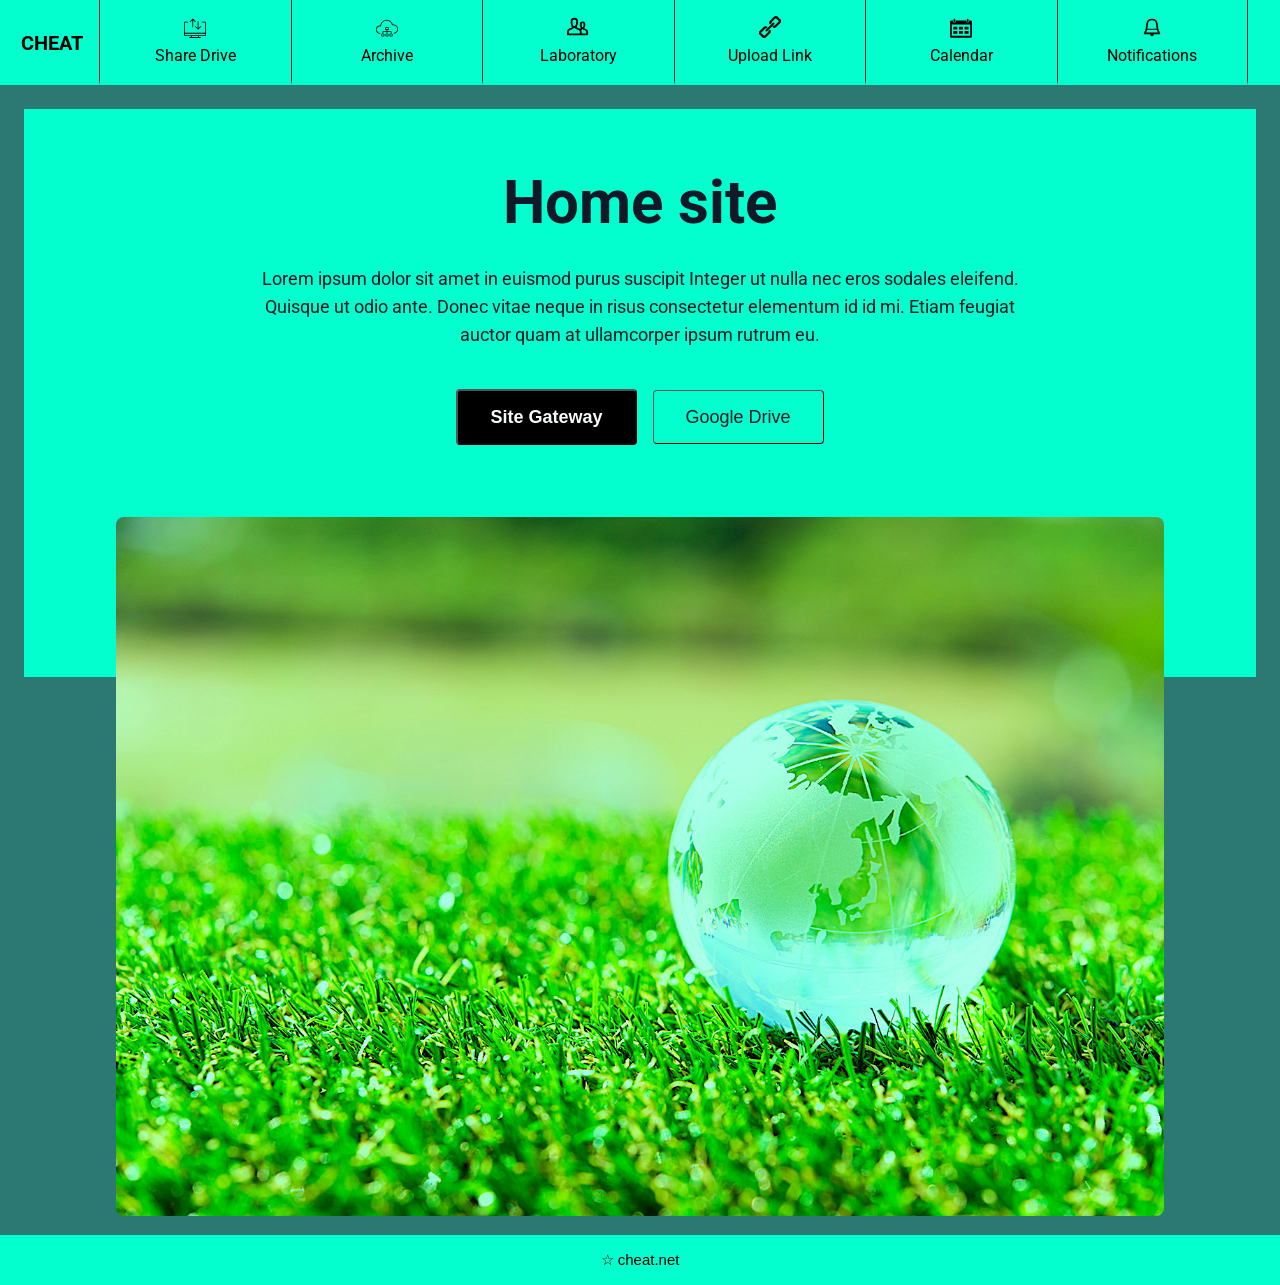
==== index.html @ fdf942d3 "first commit" ====
<!DOCTYPE html>
<html>
  <head>
    <meta charset="UTF-8">
    <title>cheat.net</title>
    <meta name="viewport" content="width=device-width, initial-scale=1">
    <link rel="stylesheet" href="./css/header.css">
    <link rel="stylesheet" href="./css/reset.min.css">
    <link rel="stylesheet" href="./css/style.css">
    <link rel="stylesheet" href="./css/index.css">
    <!-- Google tag (gtag.js) -->
    <script async src="https://www.googletagmanager.com/gtag/js?id=G-7MY5P9TV7J"></script>
    <script>
      window.dataLayer = window.dataLayer || [];
      function gtag(){dataLayer.push(arguments);}
      gtag('js', new Date());
      gtag('config', 'G-7MY5P9TV7J');
    </script>
  </head>
  <body>
    <header class="site-header">
      <div class="site-header__wrapper">
        <div class="site-header__start">
          <a href="./index" class="brand">CHEAT</a>
        </div>
        <div class="site-header__middle">
          <nav class="nav">
            <button class="nav__toggle" aria-expanded="false" type="menu-button" aria-haspopup="true" aria-label="menu">
              menu
            </button>
            <ul class="nav__wrapper">
              <!-- <li class="nav__item">
                <a href="../../index">
                  <svg viewBox="0 0 24 24" width="24px" height="24px" x="0" y="0" preserveAspectRatio="xMinYMin meet" class="nav-icon" focusable="false" xmlns="http://www.w3.org/2000/svg">
                    <path d="M22,9.45,12.85,3.26A1.52,1.52,0,0,0,12,3a1.49,1.49,0,0,0-.84.26L2,9.45,3.06,11,4,10.37V20a1,1,0,0,0,1,1h5V16h4v5h5a1,1,0,0,0,1-1V10.37l.94.63Z" class="active-item" style="fill-opacity: 1"></path>
                    <path d="M22,9.45L12.85,3.26a1.5,1.5,0,0,0-1.69,0L2,9.45,3.06,11,4,10.37V20a1,1,0,0,0,1,1h6V16h2v5h6a1,1,0,0,0,1-1V10.37L20.94,11ZM18,19H15V15a1,1,0,0,0-1-1H10a1,1,0,0,0-1,1v4H6V8.89l6-4,6,4V19Z" class="inactive-item" style="fill: currentColor"></path>
                  </svg>
                  <span>Home</span>
                </a>
              </li> -->
              <li class="nav__item">
                <a href="./share_drive/top">
                  <svg viewBox="0 -25 200 200" width="200px" height="200px" preserveAspectRatio="xMinYMin meet" class="nav-icon" focusable="false" xmlns="http://www.w3.org/2000/svg">
                    <path d="M53.585,185.942a7.556,7.556,0,0,1-7.547-7.548v-4.528a7.555,7.555,0,0,1,7.547-7.547H64.906v-9.812H7.547A7.556,7.556,0,0,1,0,148.961V35a7.555,7.555,0,0,1,7.547-7.547H37.736V35H7.547v93.208H192.453V35H161.51V27.451h30.943A7.555,7.555,0,0,1,200,35V148.961a7.556,7.556,0,0,1-7.547,7.547H135.095v9.812h11.321a7.555,7.555,0,0,1,7.547,7.547v4.528a7.556,7.556,0,0,1-7.547,7.548Zm0-7.548h92.831v-4.528H53.585ZM72.453,166.32h55.094v-9.812H72.453ZM7.547,148.961H192.453V135.753H7.547ZM125.282,97.428,101.105,73.252a3.774,3.774,0,0,1,5.337-5.337l17.709,17.709V23.4a3.774,3.774,0,0,1,7.547,0V85.675l17.76-17.76a3.773,3.773,0,0,1,5.336,5.337L130.618,97.428a3.774,3.774,0,0,1-5.337,0ZM75.824,75.138V12.909L58.115,30.618a3.774,3.774,0,1,1-5.337-5.337L76.955,1.105a3.774,3.774,0,0,1,5.337,0l24.176,24.176a3.773,3.773,0,1,1-5.336,5.337l-17.76-17.76V75.138a3.774,3.774,0,0,1-7.547,0Z" class="active-item" style="fill: currentColor"></path>
                  </svg>
                  <span>Share Drive</span>
                </a>
              </li>
              <li class="nav__item">
                <a href="./archive/top">
                  <svg viewBox="0 -35 200 200" width="200px" height="200px" x="0" y="0" preserveAspectRatio="xMinYMin meet" class="nav-icon" focusable="false" xmlns="http://www.w3.org/2000/svg">
                    <path d="M129.747,150.842a6.734,6.734,0,0,1-6.734-6.734V131.987a6.734,6.734,0,0,1,6.734-6.735h4.041v-13.8H103.365v13.8h3.485a6.734,6.734,0,0,1,6.734,6.735v12.121a6.734,6.734,0,0,1-6.734,6.734H92.71a6.734,6.734,0,0,1-6.734-6.734V131.987a6.734,6.734,0,0,1,6.734-6.735h3.922v-13.8H65.773v13.8h4.041a6.734,6.734,0,0,1,6.734,6.735v12.121a6.734,6.734,0,0,1-6.734,6.734H55a6.734,6.734,0,0,1-6.734-6.734V131.987A6.734,6.734,0,0,1,55,125.253h4.04V108.081a3.367,3.367,0,0,1,3.367-3.367H96.632V92.256H89.342a6.734,6.734,0,0,1-6.734-6.734V73.4a6.734,6.734,0,0,1,6.734-6.734h20.876a6.734,6.734,0,0,1,6.734,6.734V85.522a6.734,6.734,0,0,1-6.734,6.734h-6.853v12.458h33.788a3.367,3.367,0,0,1,3.367,3.367v17.172h4.04a6.735,6.735,0,0,1,6.735,6.735v12.121a6.734,6.734,0,0,1-6.735,6.734Zm0-6.734h14.815V131.987H129.747Zm-37.037,0h14.141V131.987H92.71Zm-37.71,0H69.814V131.987H55ZM89.342,85.522h20.876V73.4H89.342Zm-50.505,40.4h-1.8a37.037,37.037,0,1,1,0-74.074c.963,0,1.941.038,2.907.113a56.057,56.057,0,0,1,5.773-20.384,57.022,57.022,0,0,1,5.5-8.833A57.39,57.39,0,0,1,96.97,0,57.552,57.552,0,0,1,144.5,25.226a56.153,56.153,0,0,1,7.761,16.9A42.116,42.116,0,0,1,200,83.838a42.1,42.1,0,0,1-39.277,42v-6.75a35.356,35.356,0,1,0-13.7-68.89,50.363,50.363,0,0,0-31.9-40.119A50.651,50.651,0,0,0,55.09,28.853,49.722,49.722,0,0,0,46.465,56.9c0,1.055.035,2.136.1,3.213a30.31,30.31,0,1,0-9.53,59.077h1.8v6.733h0Z" class="active-item" style="fill: currentColor"></path>
                  </svg>
                  <span>Archive</span>
                </a>
              </li>
              <li class="nav__item">
                <a href="./laboratory/top">
                  <svg viewBox="0 0 24 24" width="24px" height="24px" x="0" y="0" preserveAspectRatio="xMinYMin meet" class="nav-icon" focusable="false" xmlns="http://www.w3.org/2000/svg">
                    <path d="M16,17.85V20a1,1,0,0,1-1,1H1a1,1,0,0,1-1-1V17.85a4,4,0,0,1,2.55-3.73l2.95-1.2V11.71l-0.73-1.3A6,6,0,0,1,4,7.47V6a4,4,0,0,1,4.39-4A4.12,4.12,0,0,1,12,6.21V7.47a6,6,0,0,1-.77,2.94l-0.73,1.3v1.21l2.95,1.2A4,4,0,0,1,16,17.85Zm4.75-3.65L19,13.53v-1a6,6,0,0,0,1-3.31V9a3,3,0,0,0-6,0V9.18a6,6,0,0,0,.61,2.58A3.61,3.61,0,0,0,16,13a3.62,3.62,0,0,1,2,3.24V21h4a1,1,0,0,0,1-1V17.47A3.5,3.5,0,0,0,20.75,14.2Z" class="inactive-item" style="fill-opacity: 1"></path>
                    <path d="M20.74,14.2L19,13.54V12.86l0.25-.41A5,5,0,0,0,20,9.82V9a3,3,0,0,0-6,0V9.82a5,5,0,0,0,.75,2.63L15,12.86v0.68l-1,.37a4,4,0,0,0-.58-0.28l-2.45-1V10.83A8,8,0,0,0,12,7V6A4,4,0,0,0,4,6V7a8,8,0,0,0,1,3.86v1.84l-2.45,1A4,4,0,0,0,0,17.35V20a1,1,0,0,0,1,1H22a1,1,0,0,0,1-1V17.47A3.5,3.5,0,0,0,20.74,14.2ZM16,8.75a1,1,0,0,1,2,0v1.44a3,3,0,0,1-.38,1.46l-0.33.6a0.25,0.25,0,0,1-.22.13H16.93a0.25,0.25,0,0,1-.22-0.13l-0.33-.6A3,3,0,0,1,16,10.19V8.75ZM6,5.85a2,2,0,0,1,4,0V7.28a6,6,0,0,1-.71,2.83L9,10.72a1,1,0,0,1-.88.53H7.92A1,1,0,0,1,7,10.72l-0.33-.61A6,6,0,0,1,6,7.28V5.85ZM14,19H2V17.25a2,2,0,0,1,1.26-1.86L7,13.92v-1a3,3,0,0,0,1,.18H8a3,3,0,0,0,1-.18v1l3.72,1.42A2,2,0,0,1,14,17.21V19Zm7,0H16V17.35a4,4,0,0,0-.55-2l1.05-.4V14.07a2,2,0,0,0,.4.05h0.2a2,2,0,0,0,.4-0.05v0.88l2.53,1a1.5,1.5,0,0,1,1,1.4V19Z" class="active-item" style="fill: currentColor"></path>
                  </svg>
                  <span>Laboratory</span>
                </a>
              </li>
              <li class="nav__item">
                <a href="./upload-link/app">
                  <svg viewBox="0 0 200 200" width="200px" height="200px" x="0" y="0" preserveAspectRatio="xMinYMin meet" class="nav-icon" focusable="false" xmlns="http://www.w3.org/2000/svg">
                    <path d="M153.2 0a24.32 24.32 0 0 0-16.92 6.7L100 42.98a24.31 24.31 0 0 0 .77 34.32l.54.53 14.4-14.39-.55-.54a4.08 4.08 0 0 1-.77-5.52l36.27-36.27a4.09 4.09 0 0 1 5.53.77l21.92 21.93a4.08 4.08 0 0 1 .78 5.53L142.63 85.6a4.08 4.08 0 0 1-5.52-.77l-.55-.55-14.39 14.4.54.54a24.3 24.3 0 0 0 34.32.77l36.26-36.27a24.31 24.31 0 0 0-.77-34.31L170.6 7.48A24.32 24.32 0 0 0 153.2 0Zm-21.32 59.4a8.85 8.85 0 0 0-6.38 2.58L67.6 119.87l-5.63 5.63A8.85 8.85 0 1 0 74.5 138l5.62-5.62L94.52 118l23.47-23.48 14.4-14.39L138 74.5a8.85 8.85 0 0 0-6.13-15.1Zm-71.2 33.92A24.3 24.3 0 0 0 42.97 100L6.7 136.27a24.31 24.31 0 0 0 .77 34.31l21.92 21.93a24.31 24.31 0 0 0 34.32.77l36.27-36.26a24.3 24.3 0 0 0-.78-34.32l-.54-.53-14.39 14.39.54.53a4.08 4.08 0 0 1 .77 5.53L49.32 178.9a4.08 4.08 0 0 1-5.52-.77l-21.93-21.93a4.08 4.08 0 0 1-.77-5.53l36.26-36.26a4.08 4.08 0 0 1 5.53.77l.54.54 14.4-14.4-.54-.53a24.3 24.3 0 0 0-16.6-7.46Z" class="active-item" style="fill: currentColor"></path>
                  </svg>
                  <span>Upload Link</span>
                </a>
              </li>
              <li class="nav__item">
                <a onclick="authentication()">
                  <svg viewBox="0 -25 200 200" width="200px" height="200px" x="0" y="0" preserveAspectRatio="xMinYMin meet" class="nav-icon" focusable="false" xmlns="http://www.w3.org/2000/svg">
                    <path d="M39.8,0a7.545,7.545,0,0,0-7.559,7.565V21.93A7.545,7.545,0,0,0,39.8,29.495h.83A7.55,7.55,0,0,0,48.2,21.93V7.565A7.55,7.55,0,0,0,40.634,0ZM159.7,0a7.55,7.55,0,0,0-7.565,7.565V21.93a7.55,7.55,0,0,0,7.565,7.565h.83a7.545,7.545,0,0,0,7.559-7.565V7.565A7.545,7.545,0,0,0,160.533,0ZM11.881,15.287A11.881,11.881,0,0,0,0,27.168V159.842a11.881,11.881,0,0,0,11.881,11.881H188.119A11.881,11.881,0,0,0,200,159.842V27.168a11.881,11.881,0,0,0-11.881-11.881H172.646v7.774a11.881,11.881,0,0,1-11.881,11.881h-1.3a11.881,11.881,0,0,1-11.881-11.881V15.287H52.759v7.774A11.881,11.881,0,0,1,40.877,34.942H39.566A11.881,11.881,0,0,1,27.685,23.061V15.287Zm6.927,36.631H181.192a2.97,2.97,0,0,1,2.97,2.97v97.035a2.97,2.97,0,0,1-2.97,2.97H18.808a2.97,2.97,0,0,1-2.97-2.97V54.888A2.97,2.97,0,0,1,18.808,51.917Zm14.55,20.752a2.964,2.964,0,0,0-2.97,2.97V94.692a2.964,2.964,0,0,0,2.97,2.97H64a2.964,2.964,0,0,0,2.97-2.97V75.64A2.964,2.964,0,0,0,64,72.669Zm50.9,0a2.964,2.964,0,0,0-2.97,2.97V94.692a2.964,2.964,0,0,0,2.97,2.97H114.9a2.964,2.964,0,0,0,2.97-2.97V75.64a2.964,2.964,0,0,0-2.97-2.97Zm50.908,0a2.964,2.964,0,0,0-2.97,2.97V94.692a2.964,2.964,0,0,0,2.97,2.97H165.8a2.964,2.964,0,0,0,2.97-2.97V75.64a2.964,2.964,0,0,0-2.97-2.97ZM33.358,112.293a2.964,2.964,0,0,0-2.97,2.97v19.052a2.964,2.964,0,0,0,2.97,2.97H64a2.964,2.964,0,0,0,2.97-2.97V115.264a2.964,2.964,0,0,0-2.97-2.97Zm50.9,0a2.964,2.964,0,0,0-2.97,2.97v19.052a2.964,2.964,0,0,0,2.97,2.97H114.9a2.964,2.964,0,0,0,2.97-2.97V115.264a2.964,2.964,0,0,0-2.97-2.97Zm50.908,0a2.964,2.964,0,0,0-2.97,2.97v19.052a2.964,2.964,0,0,0,2.97,2.97H165.8a2.964,2.964,0,0,0,2.97-2.97V115.264a2.964,2.964,0,0,0-2.97-2.97Z"></path>
                  </svg>
                  <span>Calendar</span>
                </a>
              </li>
              <li class="nav__item">
                <a onclick="notifications()">
                  <svg viewBox="0 0 24 24" width="24px" height="24px" x="0" y="0" preserveAspectRatio="xMinYMin meet" class="nav-icon" focusable="false" xmlns="http://www.w3.org/2000/svg">
                    <path d="M18.94,14H5.06L5.79,8.44A6.26,6.26,0,0,1,12,3h0a6.26,6.26,0,0,1,6.21,5.44Zm2,5-1.71-4H4.78L3.06,19a0.71,0.71,0,0,0-.06.28,0.75,0.75,0,0,0,.75.76H10a2,2,0,1,0,4,0h6.27A0.74,0.74,0,0,0,20.94,19Z" class="inactive-item" style="fill-opacity: 1"></path>
                    <path d="M20.94,19L19,14.49s-0.41-3.06-.8-6.06A6.26,6.26,0,0,0,12,3h0A6.26,6.26,0,0,0,5.79,8.44L5,14.49,3.06,19a0.71,0.71,0,0,0-.06.28,0.75,0.75,0,0,0,.75.76H10a2,2,0,1,0,4,0h6.27A0.74,0.74,0,0,0,20.94,19ZM12,4.75h0a4.39,4.39,0,0,1,4.35,3.81c0.28,2.1.56,4.35,0.7,5.44H7L7.65,8.56A4.39,4.39,0,0,1,12,4.75ZM5.52,18l1.3-3H17.18l1.3,3h-13Z" class="active-item" style="fill: currentColor"></path>
                  </svg>
                  <span>Notifications</span>
                </a>
              </li>
            </ul>
          </nav>
        </div>
      </div>
    </header>
    <div class="margin-0 outerMargin-top sm:outerMargin-top sm:outerMargin md:outerMargin outerMargin-bgColor"> <!-- outerMargin-top の後ろに overflow-y-auto ※追加するとスクロール可能になる -->
      <div class="margin-bgColor">
        <div class="container flex flex-col buttonCenter contentPosition contentCenter innerMargin-top sm:innerMargin-top imgPosition textCenter md:imgPosition lg:imgPosition md:contentPosition lg:contentPosition textColor">
          <h1 class="titleSize sm:titleSize titleSemibold textColor">
            Home site
          </h1>
          <p class="comment-while sm:comment-while textSize sm:textSize xl:textWidth textColor">
            Lorem ipsum dolor sit amet in euismod purus suscipit Integer ut nulla nec eros sodales eleifend. Quisque ut odio ante. Donec vitae neque in risus consectetur elementum id id mi. Etiam feugiat auctor quam at ullamcorper ipsum rutrum eu.
          </p>
          <div class="flex">
            <button type="button" onclick="location.href='./error'" class="buttonMargin sm:buttonMargin textSize sm:textSize fontSemibold roundedCorner button-bgColor textColor-inversion">
              Site Gateway
            </button>
            <button type="button" onclick="location.href='./share_drive/top'" class="buttonMargin sm:buttonMargin textSize border roundedCorner textColor">
              Google Drive
            </button>
          </div>
        </div>
      </div>
      <a href="#expansion">
        <img src="./img/news_banner_1500.jpg" alt="" class="imgWidth contentCenter imgPosition-top lg:imgPosition-top imgRoundedCorner">
      </a>
    </div>
    <a href="#expansion_close">
      <div id="expansion" class="popup hidden_button">
        <p style="text-align: center; font-size: 20px; font-weight: bold; padding-top: 10px;">What do you want to do?　❌</p>
        <p>　</p>
        <button id="expansion-button" onclick="sslFormAccess()">SSL証明書 確認フォーム</button>
        <p>　</p>
        <button id="expansion-button2" onclick="householdFormAccess()">家計簿登録フォーム［秀樹専用］</button>
        <p>　</p>
        <button id="expansion-button3" onclick="safetyFormAccess()">安否確認フォーム［緊急時専用］</button>
      </div>
    </a>
    <br>
    <footer class="automatic_laboratory">
      <p class="automatic_laboratory">☆ cheat.net</p>
    </footer>
    <script src="./js/admin.js"></script>
  </body>
</html>

<style>
  body,html {
    height: 100%;
    background-color: #2C7873;
  }

  .popup {
    display: none;
    position: fixed;
    top: 50%;
    left: 50%;
    transform: translate(-50%, -50%);
    background-color: rgb(0, 255, 247);
    padding: 10px;
    border: 1.5px solid rgb(255, 255, 255);
    box-shadow: 0px 0px 50px rgba(0, 0, 0, 50);
    border-radius: 1rem;
  }

  /* ポップアップが表示されたときのスタイル */
  .popup:target {
    display: block;
  }

  .hidden_button {
    text-align: center;
    font-size: 6px;
    width: 350px;
    height: 270px;
  }

  @media (min-width: 768px) {
    .hidden_button {
      font-size: 15px;
      width: 450px;
      height: 300px;
    }
  }
</style>
---- css/header.css ----
/*
** The Header Media Queries **
** Tweak as per your needs **
*/
.brand {
  font-weight: bold;
  font-size: 20px;
  padding-left: 5px;
}

.site-header {
  position: relative;
  background-color: #03ffcd;
}

.site-header-ab {
  position: relative;
  background-color: #03ffcd;
}

.site-header__middle {
  flex: 1;
}

.site-header__wrapper {
  display: flex;
  justify-content: space-between;
  align-items: center;
  padding: 1rem;
}

@media (min-width: 940px) {
  .site-header__wrapper {
    padding-top: 0;
    padding-bottom: 0;
  }
}

.nav {
  margin-left: 1rem;
  margin-right: 1rem;
}

@media (min-width: 940px) {
  .nav__wrapper {
    display: flex;
    justify-content: center;
  }
}

@media (max-width: 939px) {
  .nav__wrapper {
    position: absolute;
    top: 100%;
    right: 0;
    left: 0;
    z-index: -1;
    background-color: #d9f0f7;
    visibility: hidden;
    opacity: 0;
    transform: translateY(-100%);
    transition: transform 0.3s ease-out, opacity 0.3s ease-out;
  }

  .nav__wrapper.active {
    visibility: visible;
    opacity: 1;
    transform: translateY(0);
  }
}

@media (min-width: 940px) {
  .nav__item:last-child a {
    border-right: 1px solid #222;
  }
}

@media (min-width: 1100px) {
  .nav__item {
    min-width: 140px;
    flex: 1;
  }
}

.nav__item a {
  display: block;
  padding: 1rem 1.25rem;
  border-left: 4px solid transparent;
}

@media (min-width: 940px) {
  .nav__item a {
    text-align: center;
    border-left: 1px solid #222;
    border-bottom: 4px solid transparent;
  }
}

.nav__item svg {
  display: inline-block;
  vertical-align: middle;
  width: 22px;
  height: 22px;
  margin-right: 1rem;
}

@media (min-width: 940px) {
  .nav__item svg {
    display: block;
    margin: 0 auto 0.5rem;
  }
}

.nav__item.active a {
  border-left-color: #222;
}

@media (min-width: 940px) {
  .nav__item.active a {
    border-bottom-color: #222;
  }
}

.nav__toggle {
  background: aqua;
  position: absolute;
  right: 1rem;
  top: 0.8rem;
  padding-top: 5px;
  padding-bottom: 5px;
  padding-left: 10px;
  padding-right: 10px;
  font-size: 15px;
}

@media (min-width: 940px) {
  .nav__toggle {
    display: none;
  }
}

.search {
  display: flex;
}

.search__toggle {
  appearance: none;
  order: 1;
  font-size: 0;
  width: 34px;
  height: 34px;
  background: url("../img/header-3/search.svg") center right/22px no-repeat;
  border: 0;
  display: none;
}

@media (max-width: 1239px) {
  .search__toggle {
    display: block;
  }
}

@media (max-width: 939px) {
  .search__toggle {
    position: absolute;
    right: 5.5rem;
    top: 0.65rem;
    background: url("../img/header-3/search.svg") center/22px no-repeat;
    display: block;
  }
}

.search__toggle.active {
  background: url("../img/header-5/close.svg") center/22px no-repeat;
}

.search__form {
  flex: 1;
  display: none;
}

@media (min-width: 1240px) {
  .search__form {
    display: block;
  }

  .search__form input {
    min-width: 220px;
  }
}

@media (max-width: 1239px) {
  .search__form {
    position: absolute;
    left: 0;
    right: 0;
    top: 100%;
  }

  .search__form.active {
    display: block;
  }

  .search__form input {
    outline: solid 1px;
  }
}

.search__form input {
  appearance: none;
  width: 100%;
  border: 0;
  background-color: #fff;
  border-radius: 0;
  font-size: 16px;
  padding: 0.5rem;
}

@media (max-width: 939px) {
  .search__form input {
    border-bottom: 1px solid #979797;
  }
}

.inactive-item {
  opacity: 0;
}
---- css/style.css ----
@import url("https://fonts.googleapis.com/css2?family=Roboto:wght@400;700&display=swap");
.wrapper {
  max-width: 1140px;
  padding-left: 1rem;
  padding-right: 1rem;
  margin-left: auto;
  margin-right: auto;
}

*,
*:before,
*:after {
  box-sizing: border-box;
}

a {
  text-decoration: none;
  color: #222;
}

html {
  -webkit-font-smoothing: antialiased;
  -moz-osx-font-smoothing: grayscale;
}

body {
  font-family: "Roboto", sans-serif;
}

@media screen and (max-width: 768px) {
  .main {
    width: 100%;
    max-width: 90%;
    margin: auto;
  }
}

/* @media screen and (min-width: 769px) {
  .list_up {
    width: 100%;
    max-width: 550px;
    margin: auto;
  }
}

@media screen and (max-width: 768px) {
  .list_up {
    width: 100%;
    max-width: 90%;
    margin: auto;
  }
} */

@media screen and (min-width: 769px) {
  .main {
    width: 100%;
    max-width: 850px;
    margin: auto;
  }
}

.sr-only {
  position: absolute;
  clip: rect(1px, 1px, 1px, 1px);
  padding: 0;
  border: 0;
  height: 1px;
  width: 1px;
  overflow: hidden;
}

.button {
  -webkit-appearance: none;
     -moz-appearance: none;
          appearance: none;
  color: #fff;
  background-color: #2fa0f6;
  min-width: 120px;
  padding: 0.5rem 1rem;
  border-radius: 5px;
  text-align: center;
}

.button svg {
  display: inline-block;
  vertical-align: middle;
  width: 24px;
  height: 24px;
  fill: #fff;
}

.button span {
  display: none;
}

@media (min-width: 600px) {
  .button span {
    display: initial;
  }
}

.button--icon {
  min-width: initial;
  padding: 0.5rem;
}

img {
  /* padding-top: 15px; 「これが邪魔」 */
  width: 90%;
  display: block;
  margin: auto;
  z-index: 1;
}

@media screen and (max-width: 768px) {
  .google_drive {
    padding-top: 15px;
    padding-bottom: 15px;
    width: 200px;
    display: block;
    margin: auto;
    z-index: 1;
  }
}

@media screen and (min-width: 769px) {
  .google_drive {
    padding-top: 15px;
    padding-bottom: 15px;
    width: 300px;
    display: block;
    margin: auto;
    z-index: 1;
  }
}

.nav__toggle img {
  position: absolute;
  top: 0;
  left: 0;
  z-index: 0;
}

/* 768px以下の場合、フォントサイズを13pxに変更 */
@media screen and (max-width: 768px) {
  p {
    font-size: 13px;
  }
}

/* 768pxより大きい場合、フォントサイズを15pxに変更 */
@media screen and (min-width: 769px) {
  p {
    font-size: 15px;
  }
}

@media screen and (max-width: 768px) {
  .usage {
    font-size: 13px;
  }
}

@media screen and (min-width: 769px) {
  .usage {
    font-size: 16px;
  }
}

header {
  position: relative;
  z-index: 1; /* z-indexプロパティを使用して画像を背面に移動させる */
}

header img { /* 画像の親要素 */
  position: absolute;
  top: 0;
  left: 0;
  z-index: 0;
}

/* フェードアップ */
.fadeUp {
  animation-name:fadeUp;
  animation-duration:0.8s;
  animation-fill-mode:forwards;
  opacity: 0;
}
@keyframes fadeUp{
  from {
    opacity: 0;
    transform: translateY(100px);
  }
  to {
    opacity: 1;
    transform: translateY(0);
  }
}

/* 遅延時間*/
.delay-time1 {
  animation-delay: 0.2s;
}
.delay-time2 {
  animation-delay: 0.3s;
}
.delay-time3 {
  animation-delay: 0.4s;
}
.delay-time4 {
  animation-delay: 0.5s;
}
.delay-time5 {
  animation-delay: 0.3s;
}
.delay-time6 {
  animation-delay: 0.3s;
}

#main-content, #sub-content {
  display: inline-block;
  margin: 0 auto;
}

#content-wrapper {
  overflow-x: scroll;
  margin: 0 auto;
}


/* 768px以下の場合、フォントサイズを13pxに変更 */
@media screen and (max-width: 768px) {
  .flex {
    display: flex;
    align-items: center;
  }
  .flex_button {
    display: flex;
    align-items: center;
    flex-direction: column;
  }
  .flex .image {
    width: 85%;
    margin: 0;
    padding: 0;
  }
  .flex .image img {
    width: 100%;
    height: auto;
  }
  .flex .left-content {
    margin: 0 0 0 10px;
    padding: 0;
  }
  .flex .title {
    margin: 0;
    padding: 0;
    font-weight: bold;
    font-size: 15px;
    text-align: center;
  }
  .flex .text {
    margin: 10px 0 0;
    padding: 0;
    font-size: 13px;
    text-align: center;
  }
}

/* 768pxより大きい場合、フォントサイズを20pxに変更 */
@media screen and (min-width: 769px) {
  .flex {
    display: flex;
    align-items: center;
  }
  .flex .image {
    width: 50%;
    margin: 0;
    padding: 0;
  }
  .flex .image img {
    width: 100%;
    height: auto;
  }
  .flex .left-content {
    margin: 0 0 0 200px;
    padding: 0;
  }
  .flex .title {
    margin: 0;
    padding: 0;
    font-weight: bold;
    font-size: 20px;
    text-align: center;
  }
  .flex .text {
    margin: 10px 0 0;
    padding: 0;
    font-size: 20px;
    text-align: center;
  }
}

hr {
  border: 1px solid gray;
  margin: 0;
}

/* 768px以下の場合、フォントサイズを13pxに変更 */
@media screen and (max-width: 768px) {
  .flex2 {
    display: flex;
    align-items: center;
    flex-direction: row-reverse;
  }
  .flex2 .image {
    /* width: 100%; */
    margin: 0;
    padding: 0;
    padding-left: 5px;
  }
  .flex2 .image img {
    width: 100%;
    height: auto;
  }
  .flex2 .left-content {
    padding: 0;
    margin-right: 10px;
  }
  .flex2 .title {
    margin: 0;
    padding: 0;
    font-weight: bold;
    font-size: 15px;
    text-align: center;
  }
  .flex2 .text {
    margin: 10px 0 0;
    padding: 0;
    font-size: 13px;
    text-align: center;
  }
}

/* 768pxより大きい場合、フォントサイズを20pxに変更 */
@media screen and (min-width: 769px) {
  .flex2 {
    display: flex;
    align-items: center;
    flex-direction: row-reverse;
  }
  .flex2 .image {
    width: 100%;
    margin: 0;
    padding: 0;
  }
  .flex2 .image img {
    width: 100%;
    height: auto;
  }
  .flex2 .left-content {
    padding: 0;
    margin-right: 100px;
  }
  .flex2 .title {
    margin: 0;
    padding: 0;
    font-weight: bold;
    font-size: 20px;
    text-align: center;
  }
  .flex2 .text {
    margin: 10px 0 0;
    padding: 0;
    font-size: 20px;
    text-align: center;
  }
}

#custom-dialog {
  display: none;
  position: fixed;
  top: 50%;
  left: 50%;
  transform: translate(-50%, -50%);
  padding: 30px;
  background-color: #fff;
  border: 2px solid #000;
  box-shadow: 0 4px 8px rgba(0, 0, 0, 0.1);
  text-align: center;
}

#custom-dialog p {
  margin-bottom: 15px;
  font-size: 20px;
  font-weight: bold;
}

#custom-dialog button {
  margin: 10px;
  padding: 8px;
  font-size: 20px;
  width: 300px;
  height: 50px;
  font-weight: bold;
}

/* index.html 拡張ボタン */
#expansion-button {
  width: 350px;
  height: 50px;
  font-size: 20px;
  font-weight: bold;
  color:rgb(0, 0, 0);
  background-color: rgb(225, 255, 0);
}

#expansion-button2 {
  width: 350px;
  height: 50px;
  font-size: 20px;
  font-weight: bold;
  color:rgb(255, 255, 255);
  background-color: rgb(0, 0, 255);
}

#expansion-button3 {
  width: 350px;
  height: 50px;
  font-size: 20px;
  font-weight: bold;
  color:rgb(255, 255, 255);
  background-color: rgb(255, 0, 0);
}

@media screen and (max-width: 768px) {
  #custom-dialog {
    display: none;
    position: fixed;
    top: 50%;
    left: 50%;
    transform: translate(-50%, -50%);
    padding: 30px;
    background-color: #fff;
    border: 2px solid #000;
    box-shadow: 0 4px 8px rgba(0, 0, 0, 0.1);
    text-align: center;
  }

  #custom-dialog p {
    margin-bottom: 15px;
    font-size: 15px;
    font-weight: bold;
  }

  #custom-dialog button {
    margin: 10px;
    padding: 3px;
    font-size: 16px;
    width: 230px;
    height: 35px;
    font-weight: bold;
  }

  #expansion-button {
    width: 270px;
    height: 40px;
    font-size: 15px;
    font-weight: bold;
  }

  #expansion-button2 {
    width: 270px;
    height: 40px;
    font-size: 15px;
    font-weight: bold;
    color:rgb(255, 255, 255);
    background-color: rgb(0, 0, 255);
  }

  #expansion-button3 {
    width: 270px;
    height: 40px;
    font-size: 15px;
    font-weight: bold;
    color:rgb(255, 255, 255);
    background-color: rgb(255, 0, 0);
  }
}

@media screen and (max-width: 768px) {
  .footer {
    display: flex;
    justify-content: center;
    position: relative;
    width: 100%;
    height: 30px;
    background-color: #03ffcd;
    bottom: 0;
    padding: 10px;
    text-align: center;
    font-family: sans-serif;
    font-size: 10px;
  }
}

@media screen and (min-width: 769px) {
  .footer {
    display: flex;
    justify-content: center;
    position: relative;
    width: 100%;
    height: 50px;
    background-color: #03ffcd;
    bottom: 0;
    padding: 17px;
    text-align: center;
    font-family: sans-serif;
    font-size: 15px;
  }
}

a.btn_AppleScript {
	display: block;
	text-align: center;
	vertical-align: middle;
	text-decoration: none;
	width: 300px;
	padding: 0.3rem 0rem;
	font-weight: bold;
  font-size: 13px;
	background: #00348d;
	border: 3px outset #00348d;
	color: #fff;
	transition: 0.5s;
}

a.btn_Shell {
	display: block;
	text-align: center;
	vertical-align: middle;
	text-decoration: none;
	width: 250px;
	padding: 0.3rem 0rem;
	font-weight: bold;
  font-size: 13px;
	background: #0ac100;
	border: 3px outset #169f31;
	color: #fff;
	transition: 0.5s;
}

a.btn_Python {
	display: block;
	text-align: center;
	vertical-align: middle;
	text-decoration: none;
	width: 230px;
	padding: 0.3rem 0rem;
	font-weight: bold;
  font-size: 13px;
	background: #015dfc;
	border: 3px outset #0037ae;
	color: #fff;
	transition: 0.5s;
}

a.btn_GAS {
	display: block;
	text-align: center;
	vertical-align: middle;
	text-decoration: none;
	width: 350px;
	padding: 0.3rem 0rem;
	font-weight: bold;
  font-size: 13px;
	background: #ffbe00;
	border: 3px outset #ffe084;
	color: #fff;
	transition: 0.5s;
}

a.btn_Batchfile {
	display: block;
	text-align: center;
	vertical-align: middle;
	text-decoration: none;
	width: 330px;
	padding: 0.3rem 0rem;
	font-weight: bold;
  font-size: 13px;
	background: #5b6163;
	border: 3px outset #717578;
	color: #fff;
	transition: 0.5s;
}

@media screen and (max-width: 768px) {
  .automatic_laboratory {
    display: flex;
    justify-content: center;
    position: relative;
    width: 100%;
    height: 30px;
    background-color: #03ffcd;
    /* bottom: 0;
    padding: 10px; */
    text-align: center;
    font-family: sans-serif;
    font-size: 10px;
    align-items: center;
  }
}

@media screen and (min-width: 769px) {
  .automatic_laboratory {
    display: flex;
    justify-content: center;
    position: relative;
    width: 100%;
    height: 50px;
    background-color: #03ffcd;
    /* bottom: 0;
    padding: 17px; */
    text-align: center;
    font-family: sans-serif;
    font-size: 15px;
    align-items: center;
  }
}

@media screen and (max-width: 768px) {
  .main_title {
    text-shadow: 1px 1px 2px black, 0 0 1em black, 0 0 0.2em black;
    text-align: center;
    font-size: 1.2rem;
    font-weight: bold;
  }

  .sub_title {
    text-shadow: 1px 1px 2px black, 0 0 1em black, 0 0 0.2em black;
    text-align: center;
    font-size: 10px;
    font-weight: bold;
    padding-bottom: 15px;
  }
}

@media screen and (min-width: 769px) {
  .main_title {
    text-shadow: 1px 1px 2px black, 0 0 1em black, 0 0 0.2em black;
    text-align: center;
    font-size: 1.5rem;
    font-weight: bold;
    padding-bottom: 10px;
  }

  .sub_title {
    text-shadow: 1px 1px 2px black, 0 0 1em black, 0 0 0.2em black;
    text-align: center;
    font-size: 20px;
    font-weight: bold;
    padding-bottom: 20px;
  }
}

@media screen and (max-width: 768px) {
  .relative-footer {
    display: flex;
    justify-content: center;
    position: relative;
    width: 100%;
    height: 30px;
    background-color: #03ffcd;
    bottom: 0;
    padding: 10px;
    text-align: center;
    font-family: sans-serif;
    font-size: 10px;
  }
}

@media screen and (min-width: 769px) {
  .relative-footer {
    display: flex;
    justify-content: center;
    position: relative;
    width: 100%;
    height: 50px;
    background-color: #03ffcd;
    bottom: 0;
    padding: 17px;
    text-align: center;
    font-family: sans-serif;
    font-size: 15px;
  }
}

@media screen and (max-width: 768px) {
  .relative-footer-top {
    display: flex;
    justify-content: center;
    position: relative;
    width: 100%;
    height: 30px;
    background-color: #03ffcd;
    bottom: 0;
    padding: 10px;
    text-align: center;
    font-family: sans-serif;
    font-size: 10px;
  }
}

@media screen and (min-width: 769px) {
  .relative-footer-top {
    display: flex;
    justify-content: center;
    position: relative;
    width: 100%;
    height: 50px;
    background-color: #03ffcd;
    bottom: 0;
    padding: 17px;
    text-align: center;
    font-family: sans-serif;
    font-size: 15px;
  }
}

@media screen and (max-width: 768px) {
  .absolute-footer {
    display: flex;
    justify-content: center;
    position: relative;
    width: 100%;
    height: 30px;
    background-color: #03ffcd;
    bottom: 0;
    padding: 10px;
    text-align: center;
    font-family: sans-serif;
    font-size: 10px;
  }
}

@media screen and (min-width: 769px) {
  .absolute-footer {
    display: flex;
    justify-content: center;
    position: absolute;
    width: 100%;
    height: 50px;
    background-color: #03ffcd;
    bottom: 0;
    padding: 17px;
    text-align: center;
    font-family: sans-serif;
    font-size: 15px;
  }
}

/* share_drive */

@media screen and (max-width: 768px) {
  a.btn_drive1 {
    display: block;
    text-align: center;
    vertical-align: middle;
    text-decoration: none;
    width: 280px;
    margin: auto;
    padding: 0.5rem 4rem;
    font-weight: bold;
    font-size: 18px;
    background: #22fc01;
    border: 6px outset #00770c;
    color: #fff;
    transition: 0.5s;
  }
  a.btn_drive1:hover {
    background: #c2f6ca;
    border: 6px outset #22fc01;
    color: #fff;
  }
}

@media screen and (min-width: 769px) {
  a.btn_drive1 {
    display: block;
    text-align: center;
    vertical-align: middle;
    text-decoration: none;
    width: 500px;
    margin: auto;
    padding: 1rem 4rem;
    font-weight: bold;
    font-size: 18px;
    background: #22fc01;
    border: 6px outset #00770c;
    color: #fff;
    transition: 0.5s;
  }
  a.btn_drive1:hover {
    background: #c2f6ca;
    border: 6px outset #22fc01;
    color: #fff;
  }
  li {
    list-style-type: none;
  }
}


@media screen and (max-width: 768px) {
  a.btn_drive2 {
    display: block;
    text-align: center;
    vertical-align: middle;
    text-decoration: none;
    width: 280px;
    margin: auto;
    padding: 0.5rem 4rem;
    font-weight: bold;
    font-size: 18px;
    background: #2273ff;
    border: 6px outset #0037ae;
    color: #fff;
    transition: 0.5s;
  }
  a.btn_drive2:hover {
    background: #8baef5;
    border: 6px outset #2273ff;
    color: #fff;
  }
}

@media screen and (min-width: 769px) {
  a.btn_drive2 {
    display: block;
    text-align: center;
    vertical-align: middle;
    text-decoration: none;
    width: 500px;
    margin: auto;
    padding: 1rem 4rem;
    font-weight: bold;
    font-size: 18px;
    background: #2273ff;
    border: 6px outset #0037ae;
    color: #fff;
    transition: 0.5s;
  }
  a.btn_drive2:hover {
    background: #8baef5;
    border: 6px outset #2273ff;
    color: #fff;
  }
}

@media screen and (max-width: 768px) {
  a.btn_drive3 {
    display: block;
    text-align: center;
    vertical-align: middle;
    text-decoration: none;
    width: 280px;
    margin: auto;
    padding: 0.5rem 4rem;
    font-weight: bold;
    font-size: 18px;
    background: #ff0000;
    border: 6px outset #691d1d;
    color: #fff;
    transition: 0.5s;
  }
  a.btn_WSL:hover {
    background: #fc3c3c;
    border: 6px outset #ff0000;
    color: #fff;
  }
}

@media screen and (min-width: 769px) {
  a.btn_drive3 {
    display: block;
    text-align: center;
    vertical-align: middle;
    text-decoration: none;
    width: 500px;
    margin: auto;
    padding: 1rem 4rem;
    font-weight: bold;
    font-size: 18px;
    background: #ff0000;
    border: 6px outset #691d1d;
    color: #fff;
    transition: 0.5s;
  }
  a.btn_WSL:hover {
    background: #fc3c3c;
    border: 6px outset #ff0000;
    color: #fff;
  }
}

/* =========================================================
details
========================================================= */

details {
  display: flex;
  /* border: 1px solid rgb(0, 0, 0); */
  border-radius: 4px;
  padding: 0.5em 0.5em 0;
}
summary {
  /* text-align: center; */
  font-weight: bold;
  margin: -0.5em -0.5em 0;
  padding: 0.5em;
  color: rgb(0, 0, 0);
  font-size: 11px;
}
details[open] {
  padding: 0.5em;
  color: rgb(0, 0, 0);
  font-size: 11px;
}
details[open] summary {
  border-bottom: 1px solid rgb(0, 0, 0);
  margin-bottom: 0.5em;
}
@media screen and (min-width: 769px) {
  details {
    display: flex;
    /* border: 1px solid rgb(0, 0, 0); */
    border-radius: 4px;
    padding: 0.5em 0.5em 0;
  }
  summary {
    /* text-align: center; */
    font-weight: bold;
    margin: -0.5em -0.5em 0;
    padding: 0.5em;
    color: rgb(0, 0, 0);
    font-size: 15px;
  }
  details[open] {
    padding: 0.5em;
    color: rgb(0, 0, 0);
    font-size: 15px;
  }
  details[open] summary {
    border-bottom: 1px solid rgb(0, 0, 0);
    margin-bottom: 0.5em;
  }
}
---- css/index.css ----
:before,:after {
  box-sizing: border-box;
  border-width: 1.5px;
  border-style: solid;
  border-color: rgb(0 0 0);
}

/* html {
  line-height: 1.5;
  -webkit-text-size-adjust: 100%;
  -moz-tab-size: 4;
  tab-size: 4;
  font-family: ui-sans-serif, system-ui, -apple-system, BlinkMacSystemFont, Segoe UI, Roboto, Helvetica Neue, Arial, Noto Sans, sans-serif, "Apple Color Emoji", "Segoe UI Emoji", Segoe UI Symbol, "Noto Color Emoji";
  font-feature-settings: normal;
  font-variation-settings: normal;
} */

body {
  margin: 0;
  line-height: inherit;
}

h1 {
  font-size: inherit;
  font-weight: inherit;
}

a {
  color: inherit;
  text-decoration: inherit;
}

/* button {
  font-family: inherit;
  font-size: 100%;
  font-weight: inherit;
  line-height: inherit;
  color: inherit;
  margin: 0;
  padding: 0;
  text-transform: none;
} */

button,[type=button] {
  -webkit-appearance: button;
  background-color: transparent;
  background-image: none;
}

h1 {
  margin: 0;
}

img {
  display: block;
  vertical-align: middle;
  max-width: 100%;
  height: auto;
}

[hidden] {
  display: none;
}

.container {
  width: 100%;
  margin-right: auto;
  margin-left: auto;
}

.fixed {
  position: fixed;
}

.margin-0 {
  inset: 0;
}

.contentCenter {
  margin-left: auto;
  margin-right: auto;
}

.comment-while {
  margin-top: 1.5rem;
  margin-bottom: 1rem;
}

.flex {
  display: flex;
}

.imgWidth {
  width: 85%;
}

.flex-col {
  flex-direction: column; /* 積み重なるように配置 */
}

.buttonCenter {
  align-items: center;
}

.roundedCorner {
  border-radius: .25rem;
}

.imgRoundedCorner {
  border-radius: .5rem;
}

.border {
  border-width: 1px;
}

.button-bgColor {
  background-color: rgb(0 0 0);
}

.outerMargin-bgColor {
  background-color: rgb(44 120 115);
}

.margin-bgColor {
  background-color: rgb(3 255 205);
}

.contentPosition {
  padding-left: 1rem;
  padding-right: 1rem;
}

.outerMargin {
  padding-left: 1.5rem;
  padding-right: 1.5rem;
}

.buttonMargin {
  padding-top: .75rem;
  padding-bottom: .75rem;
  padding-left: 2rem;
  padding-right: 2rem;
  margin: .5rem;
}

.innerMargin-top {
  padding-top: 2.5rem;
  /* padding-bottom: 4rem; */
}

.outerMargin-top {
  padding-top: 1.5rem;
  /* padding-bottom: 4rem; */
}

.imgPosition {
  padding-bottom: 6.5rem;
}

.imgPosition-top {
  margin-top: -5rem;
}

.textCenter {
  text-align: center;
}

.titleSize {
  font-size: 3rem;
  line-height: 1;
}

.textSize {
  font-size: 1.125rem;
  line-height: 1.75rem;
}

.titleSemibold {
  font-weight: 700;
}

.fontSemibold {
  font-weight: 600;
}

.textColor-inversion {
  color: rgb(249 250 251);
}

.textColor {
  color: rgb(17 24 39);
}

@media (max-width: 640px) { /* レスポンシブ対応コード(スマホサイズ) */
  .sm\:outerMargin-top {
    padding-top: 1rem;
    /* padding-bottom: 4rem; */
  }

  .sm\:innerMargin-top {
    padding-top: 3rem;
    /* padding-bottom: 4rem; */
  }

  .sm\:outerMargin {
    padding-left: 1rem;
    padding-right: 1rem;
  }

  .sm\:titleSize {
    font-size: 3rem;
    line-height: 1;
  }

  .sm\:textSize {
    font-size: 1rem;
    /* line-height: 1.75rem; */
  }

  .sm\:buttonMargin {
    padding-top: .5rem;
    padding-bottom: .5rem;
    padding-left: 1rem;
    padding-right: 1rem;
    margin: .5rem;
  }
}

@media (min-width: 640px) {
  .sm\:outerMargin {
    padding-left: 1.5rem;
    padding-right: 1.5rem;
  }

  .sm\:comment-while {
    margin-top: 2rem;
    margin-bottom: 2rem;
  }

  .sm\:titleSize {
    font-size: 3.75rem;
    line-height: 1;
  }

  .sm\:textSize {
    font-size: 1.125rem;
    line-height: 1.75rem;
  }

  .container {
    max-width: 640px;
  }
}

@media (min-width: 768px) {
  .md\:contentPosition {
    padding-left: 2.5rem;
    padding-right: 2.5rem;
  }

  .md\:outerMargin {
    padding-left: 1.5rem;
    padding-right: 1.5rem;
  }

  .md\:outerMargin-top {
    padding-top: 4rem;
    padding-bottom: 4rem;
  }

  .md\:imgPosition {
    padding-top: 4rem;
    padding-bottom: 8rem;
  }

  .container {
    max-width: 768px;
  }
}

@media (min-width: 1024px) {
  .lg\:imgPosition-top {
    margin-top: -10rem;
  }

  .lg\:contentPosition {
    padding-left: 8rem;
    padding-right: 8rem;
  }

  .lg\:imgPosition {
    padding-bottom: 14rem;
  }

  .container {
    max-width: 1024px;
  }
}

@media (min-width: 1280px) {
  .xl\:textWidth {
    max-width: 50rem;
  }

  .container {
    max-width: 1280px;
  }
}

@media (min-width: 1536px) {
  .container {
    max-width: 1536px;
  }
}
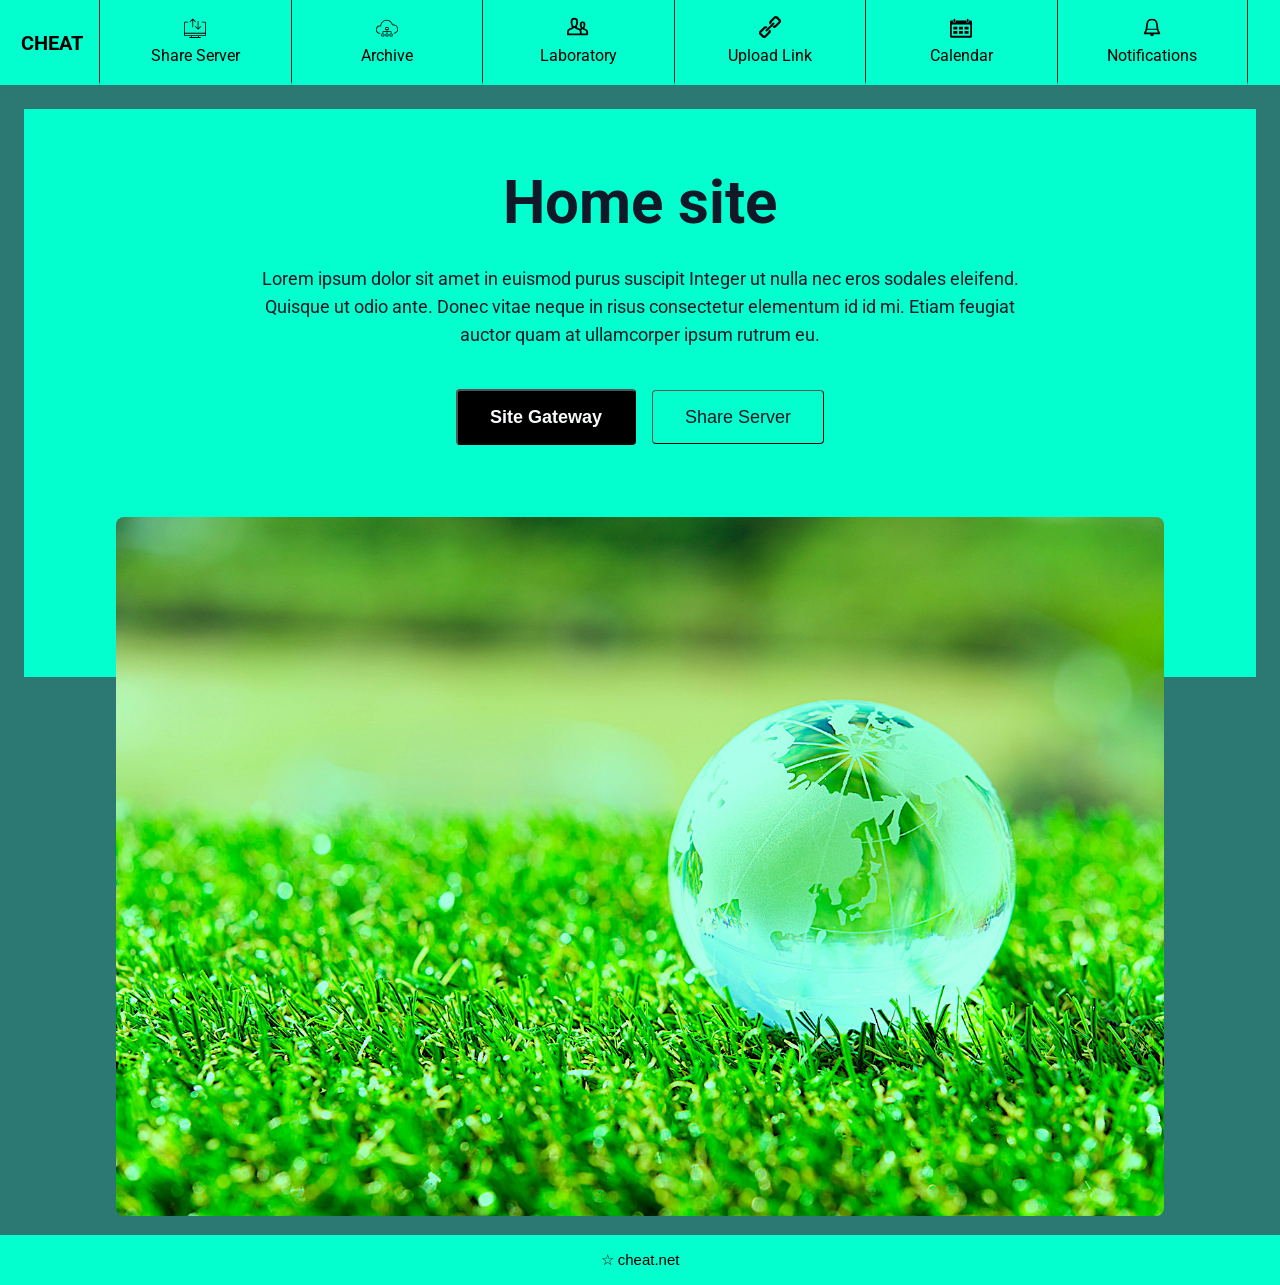
==== commit 044cff77: "share server 変更 - 1" ====
--- a/index.html
+++ b/index.html
@@ -9,13 +9,13 @@
     <link rel="stylesheet" href="./css/style.css">
     <link rel="stylesheet" href="./css/index.css">
     <!-- Google tag (gtag.js) -->
-    <script async src="https://www.googletagmanager.com/gtag/js?id=G-7MY5P9TV7J"></script>
+    <!-- <script async src="https://www.googletagmanager.com/gtag/js?id=G-7MY5P9TV7J"></script>
     <script>
       window.dataLayer = window.dataLayer || [];
       function gtag(){dataLayer.push(arguments);}
       gtag('js', new Date());
       gtag('config', 'G-7MY5P9TV7J');
-    </script>
+    </script> -->
   </head>
   <body>
     <header class="site-header">
@@ -39,11 +39,11 @@
                 </a>
               </li> -->
               <li class="nav__item">
-                <a href="./share_drive/top">
+                <a href="./share-server/internal">
                   <svg viewBox="0 -25 200 200" width="200px" height="200px" preserveAspectRatio="xMinYMin meet" class="nav-icon" focusable="false" xmlns="http://www.w3.org/2000/svg">
                     <path d="M53.585,185.942a7.556,7.556,0,0,1-7.547-7.548v-4.528a7.555,7.555,0,0,1,7.547-7.547H64.906v-9.812H7.547A7.556,7.556,0,0,1,0,148.961V35a7.555,7.555,0,0,1,7.547-7.547H37.736V35H7.547v93.208H192.453V35H161.51V27.451h30.943A7.555,7.555,0,0,1,200,35V148.961a7.556,7.556,0,0,1-7.547,7.547H135.095v9.812h11.321a7.555,7.555,0,0,1,7.547,7.547v4.528a7.556,7.556,0,0,1-7.547,7.548Zm0-7.548h92.831v-4.528H53.585ZM72.453,166.32h55.094v-9.812H72.453ZM7.547,148.961H192.453V135.753H7.547ZM125.282,97.428,101.105,73.252a3.774,3.774,0,0,1,5.337-5.337l17.709,17.709V23.4a3.774,3.774,0,0,1,7.547,0V85.675l17.76-17.76a3.773,3.773,0,0,1,5.336,5.337L130.618,97.428a3.774,3.774,0,0,1-5.337,0ZM75.824,75.138V12.909L58.115,30.618a3.774,3.774,0,1,1-5.337-5.337L76.955,1.105a3.774,3.774,0,0,1,5.337,0l24.176,24.176a3.773,3.773,0,1,1-5.336,5.337l-17.76-17.76V75.138a3.774,3.774,0,0,1-7.547,0Z" class="active-item" style="fill: currentColor"></path>
                   </svg>
-                  <span>Share Drive</span>
+                  <span>Share Server</span>
                 </a>
               </li>
               <li class="nav__item">
@@ -106,8 +106,8 @@
             <button type="button" onclick="location.href='./error'" class="buttonMargin sm:buttonMargin textSize sm:textSize fontSemibold roundedCorner button-bgColor textColor-inversion">
               Site Gateway
             </button>
-            <button type="button" onclick="location.href='./share_drive/top'" class="buttonMargin sm:buttonMargin textSize border roundedCorner textColor">
-              Google Drive
+            <button type="button" onclick="location.href='./share-server/internal'" class="buttonMargin sm:buttonMargin textSize border roundedCorner textColor">
+              Share Server
             </button>
           </div>
         </div>
--- a/css/style.css
+++ b/css/style.css
@@ -7,9 +7,7 @@
   margin-right: auto;
 }
 
-*,
-*:before,
-*:after {
+* {
   box-sizing: border-box;
 }
 
